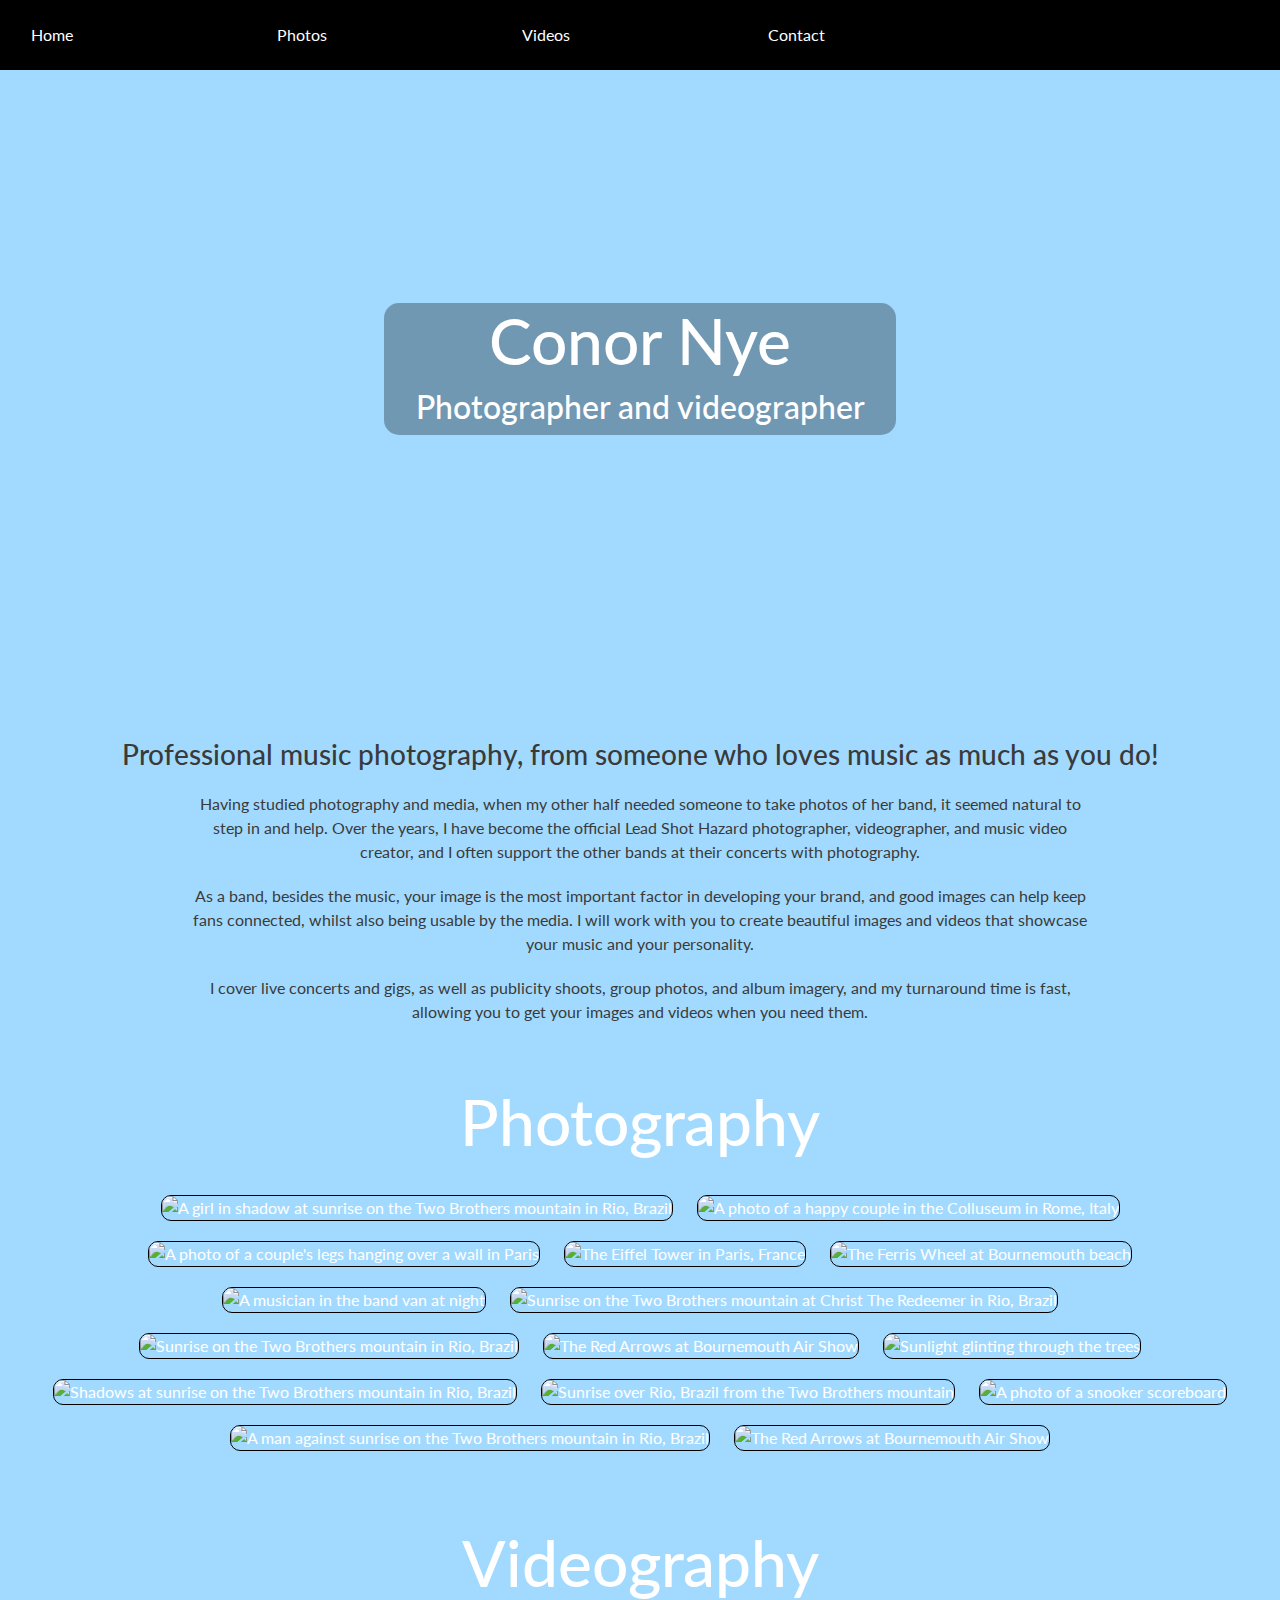
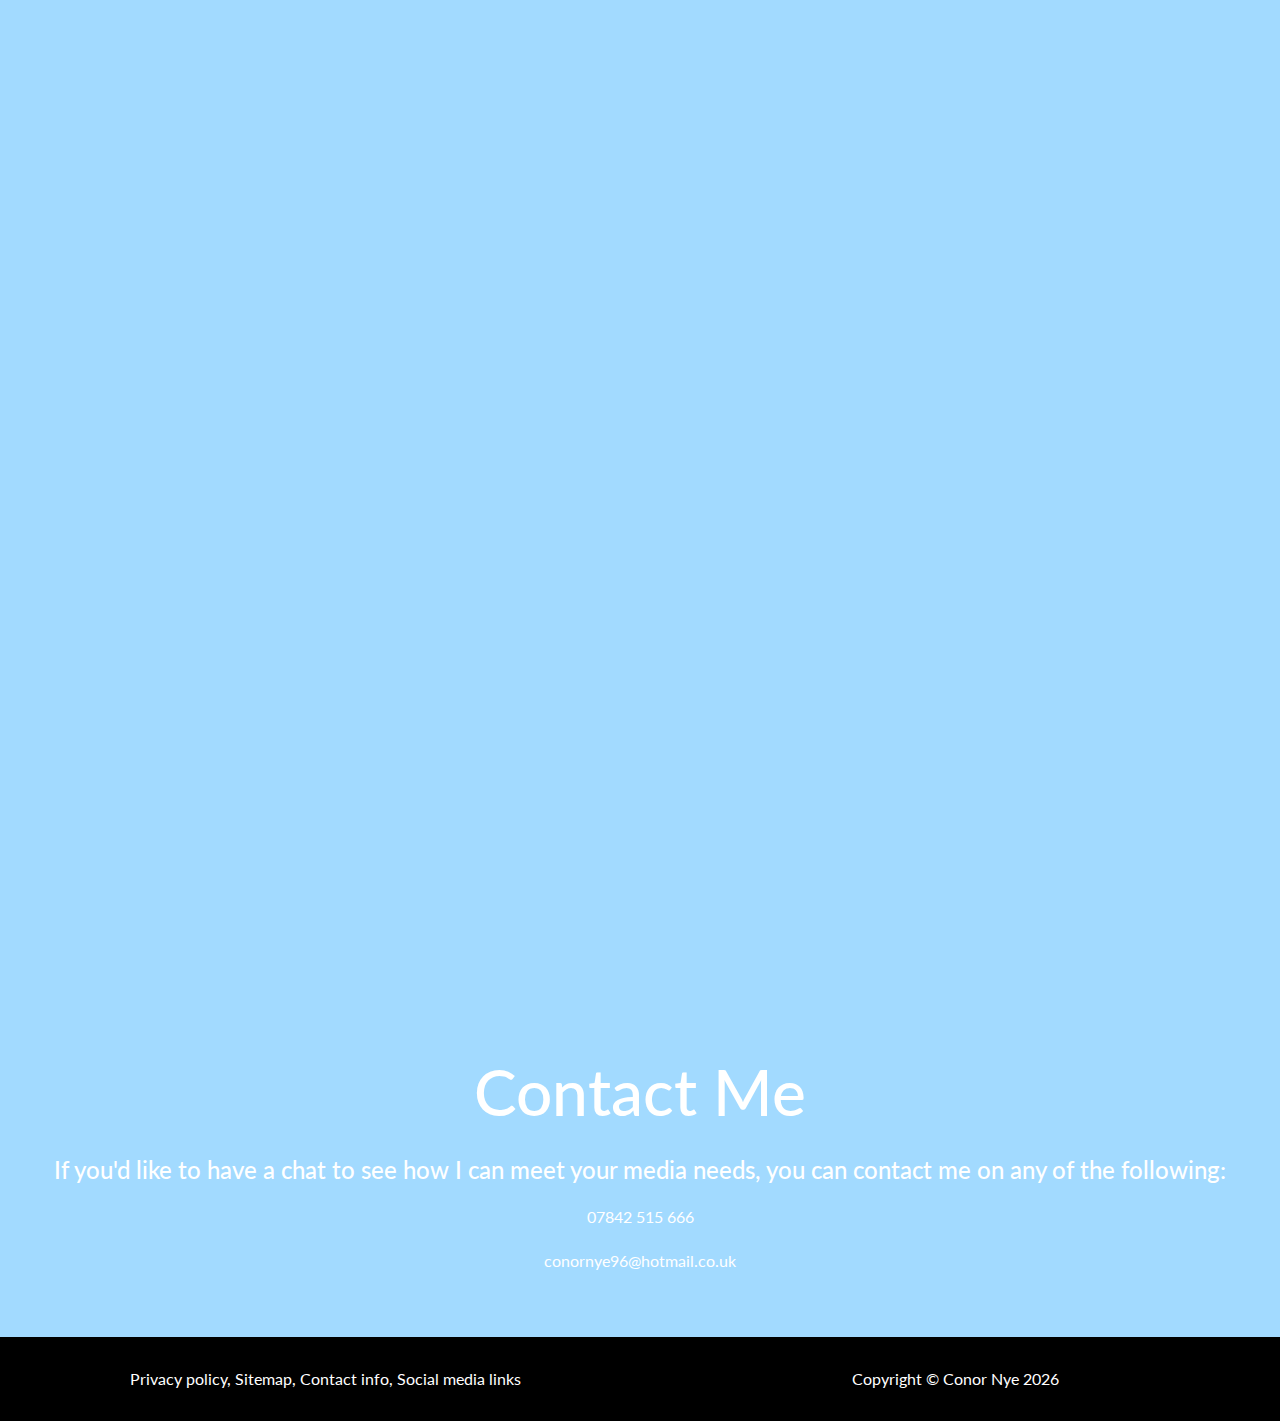
==== index.html @ 908e978d "style: Fully style navbar" ====
<!DOCTYPE html>
<html lang="en-us">

<head>
    <meta charset="utf-8">
    <link rel="stylesheet" href="https://stackpath.bootstrapcdn.com/bootstrap/4.5.2/css/bootstrap.min.css" >
    <title>Conor Nye</title>
    <meta name="description" content="Conor Nye">
    <meta name="keywords" content="conor, nye, photographer, videographer, photo, photos, video, videos, music, band">
    <meta name="viewport" content="width=device-width, initial-scale=1">
    <link rel="preconnect" href="https://fonts.gstatic.com">
    <link href="https://fonts.googleapis.com/css2?family=Lato:wght@300;400&display=swap" rel="stylesheet">
    <link href="assets/css/style.css" rel="stylesheet" type="text/css" />
    <link rel="stylesheet" href="https://use.fontawesome.com/releases/v5.7.2/css/all.css" integrity="sha384-fnmOCqbTlWIlj8LyTjo7mOUStjsKC4pOpQbqyi7RrhN7udi9RwhKkMHpvLbHG9Sr" crossorigin="anonymous">
</head>

<body>

    <header id="home">
        <div class="header-container">
            <div class="header-text-container">
                <nav class="navbar">
                    <div class="navbar-grid">
                        <a href="#home" class="navlink"><i class="fas fa-camera-retro"></i> Home</a>
                        <a href="#photos" class="navlink">Photos</a>
                        <a href="#videos" class="navlink">Videos</a>
                        <a href="#contact" class="navlink">Contact</a>
                    </div>
                </nav>
            </div>
            <div class="name-text">
                <h1>Conor Nye</h1>
                <h2>Photographer and videographer</h2>
            </div>
        </div>
    </header>

    <main class="main-section">
        <h3>
            Professional music photography, from someone who loves music as much as you do!
        </h3>
        <p>
            Having studied photography and media, when my other half needed someone to take photos of her band, it seemed natural to step in and help. Over the years, 
            I have become the official Lead Shot Hazard photographer, videographer, and music video creator, and I often support the other bands at their concerts with photography.
        </p>
        <p>
            As a band, besides the music, your image is the most important factor in developing your brand, and good images can help keep fans connected, whilst also being 
            usable by the media. I will work with you to create beautiful images and videos that showcase your music and your personality.
        </p>
        <p>
            I cover live concerts and gigs, as well as publicity shoots, group photos, and album imagery, and my turnaround time is fast, allowing you to get your images and 
            videos when you need them.
        </p>
    </main>

    <section class="image-container" id="photos">
        <h1 class="heading">Photography</h1>
        <img src="https://i.imgur.com/f419nyX.jpg" alt="A girl in shadow at sunrise on the Two Brothers mountain in Rio, Brazil">
        <img src="https://i.imgur.com/eDIat8K.jpg" alt="A photo of a happy couple in the Colluseum in Rome, Italy">
        <img src="https://i.imgur.com/G8rVsUl.jpg" alt="A photo of a couple's legs hanging over a wall in Paris">
        <img src="https://i.imgur.com/LrPiSld.jpg" alt="The Eiffel Tower in Paris, France">
        <img src="https://i.imgur.com/gnBlnq7.jpg" alt="The Ferris Wheel at Bournemouth beach">
        <img src="https://i.imgur.com/ypMdbo6.jpg" alt="A musician in the band van at night">
        <img src="https://i.imgur.com/Kkt2CzF.jpg" alt="Sunrise on the Two Brothers mountain at Christ The Redeemer in Rio, Brazil">
        <img src="https://i.imgur.com/Uy7Wb6y.jpg" alt="Sunrise on the Two Brothers mountain in Rio, Brazil">
        <img src="https://i.imgur.com/jxeZrWh.jpg" alt="The Red Arrows at Bournemouth Air Show">
        <img src="https://i.imgur.com/7Y4nOu1.jpg" alt="Sunlight glinting through the trees">
        <img src="https://i.imgur.com/yNRKjsJ.jpg" alt="Shadows at sunrise on the Two Brothers mountain in Rio, Brazil">
        <img src="https://i.imgur.com/GoexkYf.jpg" alt="Sunrise over Rio, Brazil from the Two Brothers mountain">
        <img src="https://i.imgur.com/z32xwUH.jpg" alt="A photo of a snooker scoreboard">
        <img src="https://i.imgur.com/oMjJO6c.jpg" alt="A man against sunrise on the Two Brothers mountain in Rio, Brazil">
        <img src="https://i.imgur.com/B5p1zAp.jpg" alt="The Red Arrows at Bournemouth Air Show">
    </section>

    <section id="videos">
        <h1 class="heading">Videography</h1>
        <iframe width="560" height="315" src="https://www.youtube.com/embed/EqXnrUKb3v4" frameborder="0" allow="accelerometer; autoplay; clipboard-write; encrypted-media; gyroscope; picture-in-picture" allowfullscreen></iframe>
        <iframe width="560" height="315" src="https://www.youtube.com/embed/kovNMkq9a1o" frameborder="0" allow="accelerometer; autoplay; clipboard-write; encrypted-media; gyroscope; picture-in-picture" allowfullscreen></iframe>
        <iframe src="https://www.facebook.com/plugins/post.php?href=https%3A%2F%2Fwww.facebook.com%2Fjustsaynayuk%2Fposts%2F1547717535274657&width=560&show_text=false&height=314&appId" width="560" height="314" style="border:none;overflow:hidden" scrolling="no" frameborder="0" allowfullscreen="true" allow="autoplay; clipboard-write; encrypted-media; picture-in-picture; web-share"></iframe>        <iframe width="560" height="315" src="https://www.youtube.com/embed/qwrpx01WE7w" frameborder="0" allow="accelerometer; autoplay; clipboard-write; encrypted-media; gyroscope; picture-in-picture" allowfullscreen></iframe>
        <iframe width="560" height="315" src="https://www.youtube.com/embed/1kNh2r1jl7M" frameborder="0" allow="accelerometer; autoplay; clipboard-write; encrypted-media; gyroscope; picture-in-picture" allowfullscreen></iframe>
        <iframe width="560" height="315" src="https://www.youtube.com/embed/Xptt2Zg02f0" frameborder="0" allow="accelerometer; autoplay; clipboard-write; encrypted-media; gyroscope; picture-in-picture" allowfullscreen></iframe>
    </section>

    <section id="contact">
        <h1 class="heading">Contact Me</h1>
        <h4>If you'd like to have a chat to see how I can meet your media needs, you can contact me on any of the following:</h4>
        <p><i class="fas fa-phone"></i> 07842 515 666</p>
        <p><i class="fas fa-envelope"></i> conornye96@hotmail.co.uk</p>
    </section>

    <footer>
        <div class="privacy">
            Privacy policy, Sitemap, Contact info, Social media links
        </div>
        <div class="copyright">
            <p>Copyright &copy; Conor Nye <span id="copyright"></span></p>
        </div>
    </footer>

    <script src="assets/js/script.js" async></script>
</body>
</html>
---- assets/css/style.css ----
/* ------------------------------------------------------------------------------------- Global styles */

* {
    margin: 0;
    padding: 0;
    border: 0;
}

html {
    width: 100%;
}

body {
    background-color: #a2daff;
    height: 100%;
    width: 100%;
    text-align: center;
    font-family: 'Lato', sans-serif;
    color: #fff;
}

/* ------------------------------------------------------------------------------------- Navbar */

.navbar {
    font-size: 100%;
    justify-content: space-around;
    width: 100%;
    margin: auto;
}

.navbar-grid {
    width: 100%;
    display: grid;
    grid-template-columns: repeat(5, 1fr);
    gap: 10px;
}

.navlink {
    text-decoration: none;
    color: #fff;
}

/* ------------------------------------------------------------------------------------- Header */

header {
    height: 82vh;
    align-content: center;
}

.header-container {
    height: 80vh;
    width: 100%;
    background: url(https://i.imgur.com/oMjJO6c.jpg) no-repeat bottom right fixed;
    -webkit-background-size: cover;
    -moz-background-size: cover;
    -o-background-size: cover;
    background-size: cover;
    display: flex;
    flex-direction: column;
    justify-content: center;
    position: relative;
    border: 0;
    margin: 0;
    padding: 0;
    border: 0;
}

.header-text-container {
    background-color: #000;
    height: fit-content;
    width: 100%;
    position: fixed;
    top: 0;
    left: 0;
    padding: 15px;
    text-align: left;
}

h1 {
    font-size: 400%;
}

.name-text {
    width: 40%;
    margin: auto;
    background-color: rgba(0,0,0,0.3);
    border-radius: 15px;
}

/* ------------------------------------------------------------------------------------- Main section */

.main-section {
    color: rgb(58, 58, 58);
}

p {
    width: 70%;
    margin: 20px auto;
}

.heading {
    margin-top: 5%;
    margin-bottom: 2%;
}

/* ------------------------------------------------------------------------------------- Images */

.image-container {
    width: 94%;
    margin: auto;
}

img {
    width: 25%;
    margin: 10px;
    border: 1px solid #000;
    border-radius: 10px;
}

/* ------------------------------------------------------------------------------------- Videos */

/* ------------------------------------------------------------------------------------- Footer */

footer {
    background-color: #000;
    color: #fff;
    padding: 10px;
    height: fit-content;
    justify-content: space-around;
    margin-top: 5%;
    display: grid;
    grid-template-columns: repeat(2, 1fr);
}

.privacy {
    margin: auto;
}
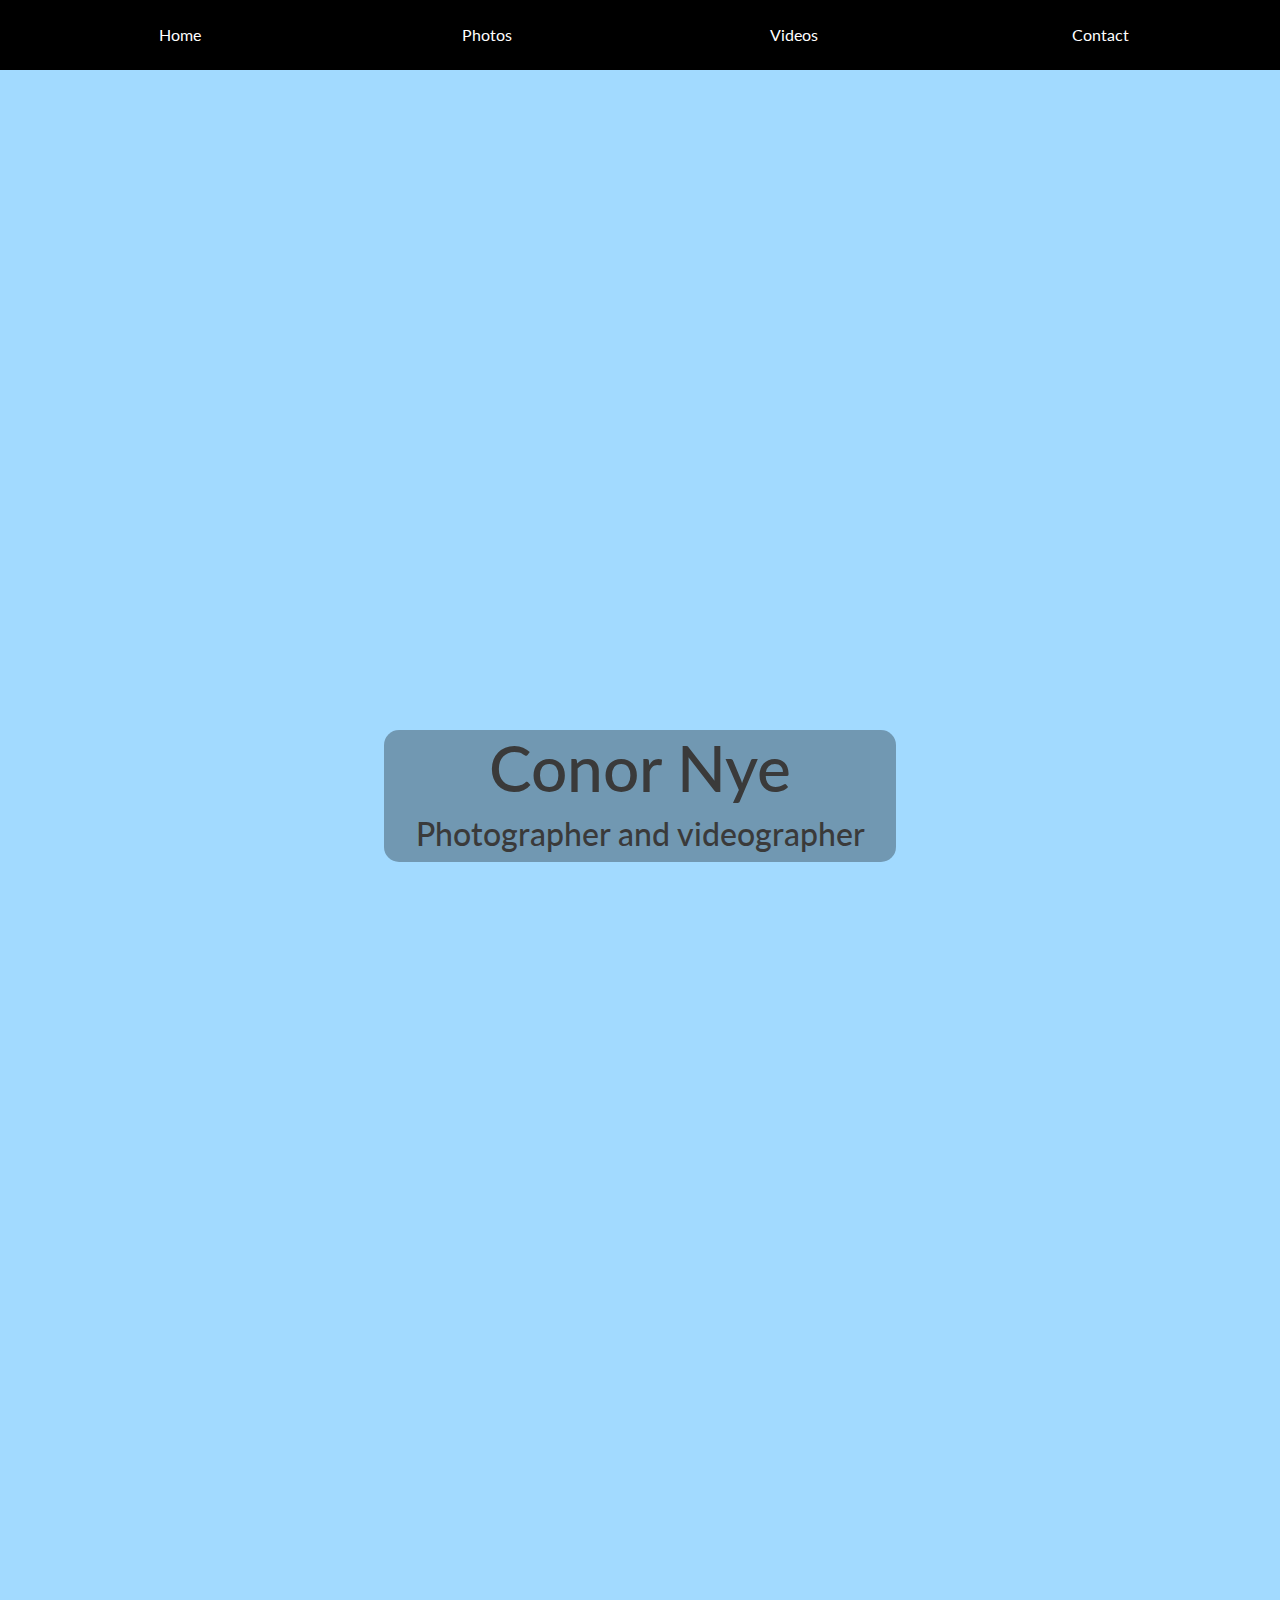
==== commit 389e27aa: "wip: Correct the order or elements" ====
--- a/index.html
+++ b/index.html
@@ -17,8 +17,7 @@
 <body>
 
     <header id="home">
-        <div class="header-container">
-            <div class="header-text-container">
+        <div class="header-text-container">
                 <nav class="navbar">
                     <div class="navbar-grid">
                         <a href="#home" class="navlink"><i class="fas fa-camera-retro"></i> Home</a>
@@ -28,14 +27,15 @@
                     </div>
                 </nav>
             </div>
+    </header>
+
+    <main class="main-section">
+                <div class="header-container">
             <div class="name-text">
                 <h1>Conor Nye</h1>
                 <h2>Photographer and videographer</h2>
             </div>
         </div>
-    </header>
-
-    <main class="main-section">
         <h3>
             Professional music photography, from someone who loves music as much as you do!
         </h3>
--- a/assets/css/style.css
+++ b/assets/css/style.css
@@ -1,22 +1,24 @@
 /* ------------------------------------------------------------------------------------- Global styles */
 
-* {
-    margin: 0;
-    padding: 0;
-    border: 0;
+html,body
+{
+    width: 100%;
+    height: 100%;
+    margin: 0px;
+    padding: 0px;
+    overflow-x: hidden; 
 }
 
 html {
-    width: 100%;
+    border: 0;
 }
 
 body {
     background-color: #a2daff;
-    height: 100%;
-    width: 100%;
     text-align: center;
     font-family: 'Lato', sans-serif;
     color: #fff;
+    border: 0;
 }
 
 /* ------------------------------------------------------------------------------------- Navbar */
@@ -31,19 +33,20 @@
 .navbar-grid {
     width: 100%;
     display: grid;
-    grid-template-columns: repeat(5, 1fr);
+    grid-template-columns: repeat(4, 0.30fr);
     gap: 10px;
 }
 
 .navlink {
     text-decoration: none;
     color: #fff;
+    text-align: center;
 }
 
 /* ------------------------------------------------------------------------------------- Header */
 
 header {
-    height: 82vh;
+    height: 20%;
     align-content: center;
 }
 
@@ -58,11 +61,9 @@
     display: flex;
     flex-direction: column;
     justify-content: center;
-    position: relative;
     border: 0;
     margin: 0;
     padding: 0;
-    border: 0;
 }
 
 .header-text-container {
@@ -90,6 +91,7 @@
 /* ------------------------------------------------------------------------------------- Main section */
 
 .main-section {
+    margin-top: 20%;
     color: rgb(58, 58, 58);
 }
 
@@ -119,6 +121,11 @@
 
 /* ------------------------------------------------------------------------------------- Videos */
 
+iframe {
+    max-width: 70%;
+    height: auto;
+}
+
 /* ------------------------------------------------------------------------------------- Footer */
 
 footer {
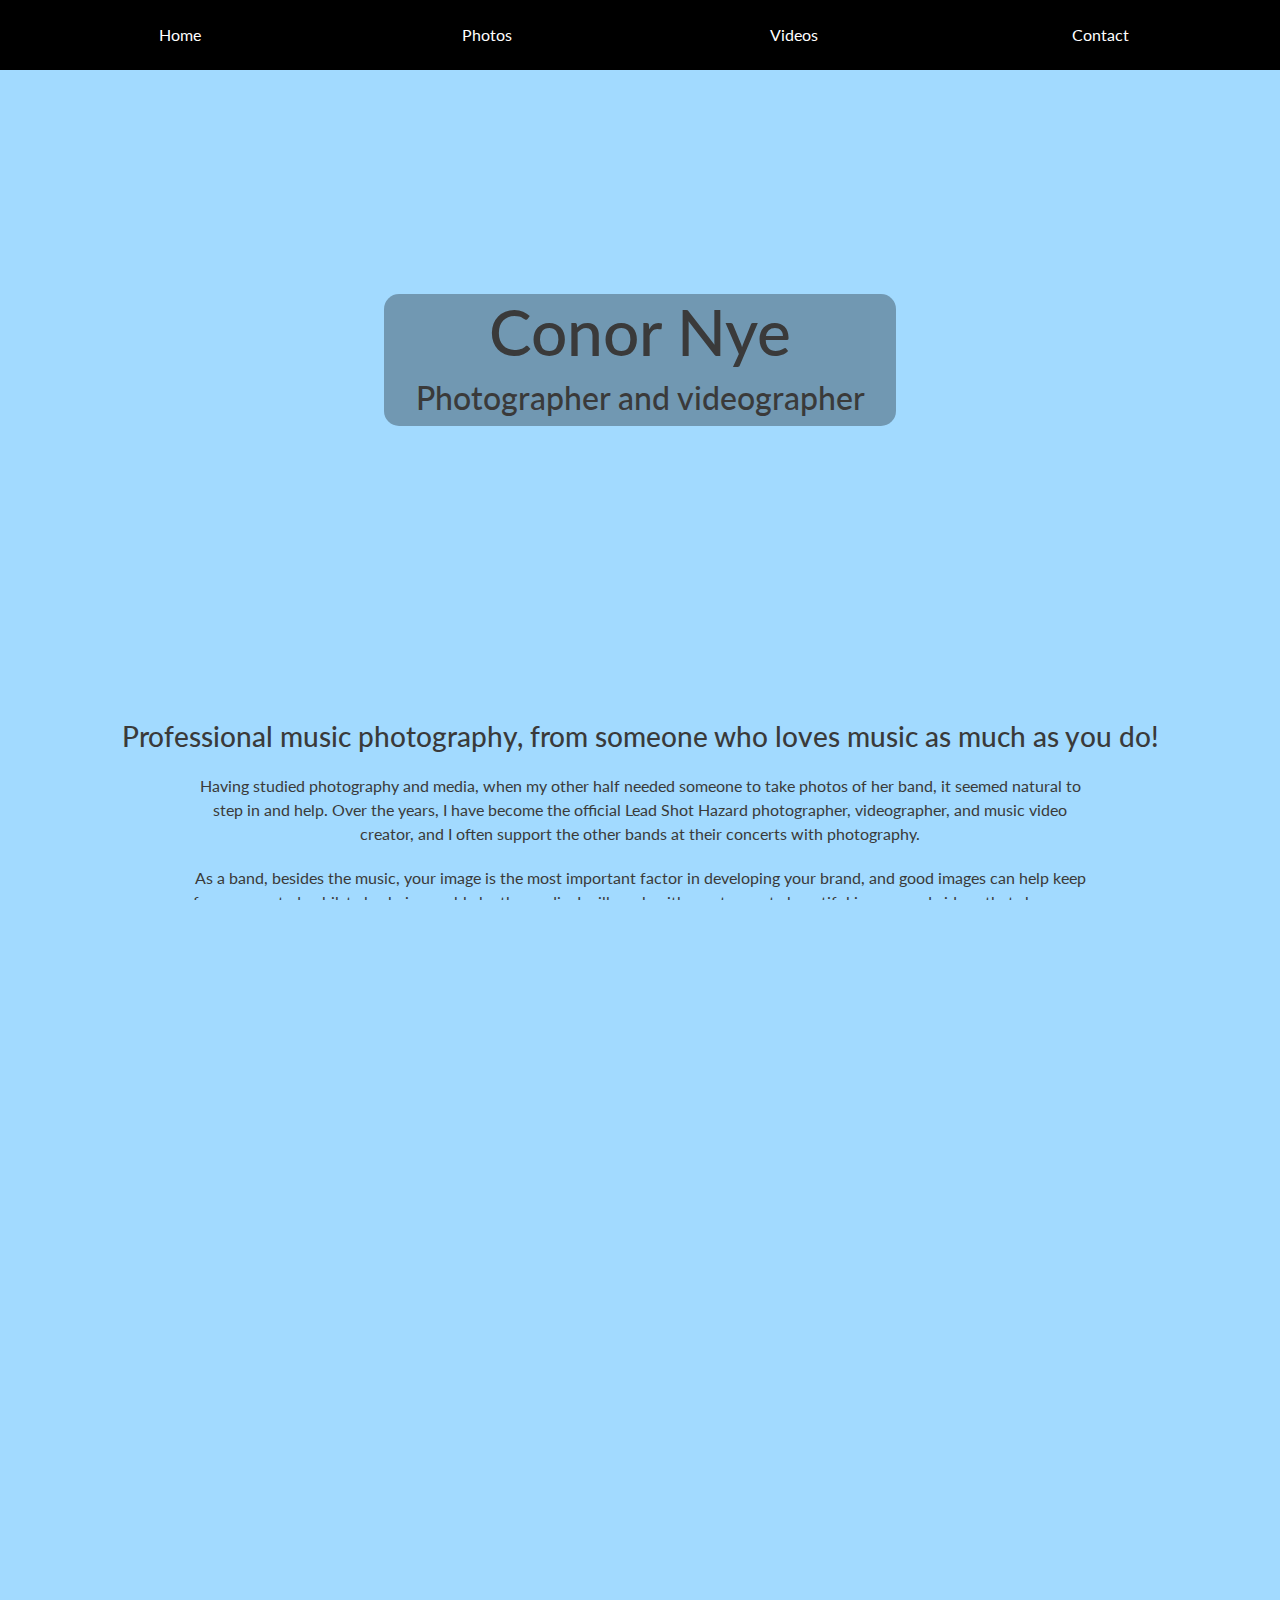
==== commit da48db71: "maint: Fix best practice issues" ====
--- a/index.html
+++ b/index.html
@@ -54,7 +54,7 @@
     </main>
 
     <section class="image-container" id="photos">
-        <h1 class="heading">Photography</h1>
+        <h2 class="heading">Photography</h2>
         <img src="https://i.imgur.com/f419nyX.jpg" alt="A girl in shadow at sunrise on the Two Brothers mountain in Rio, Brazil">
         <img src="https://i.imgur.com/eDIat8K.jpg" alt="A photo of a happy couple in the Colluseum in Rome, Italy">
         <img src="https://i.imgur.com/G8rVsUl.jpg" alt="A photo of a couple's legs hanging over a wall in Paris">
@@ -73,7 +73,7 @@
     </section>
 
     <section id="videos">
-        <h1 class="heading">Videography</h1>
+        <h2 class="heading">Videography</h2>
         <iframe width="560" height="315" src="https://www.youtube.com/embed/EqXnrUKb3v4" frameborder="0" allow="accelerometer; autoplay; clipboard-write; encrypted-media; gyroscope; picture-in-picture" allowfullscreen></iframe>
         <iframe width="560" height="315" src="https://www.youtube.com/embed/kovNMkq9a1o" frameborder="0" allow="accelerometer; autoplay; clipboard-write; encrypted-media; gyroscope; picture-in-picture" allowfullscreen></iframe>
         <iframe src="https://www.facebook.com/plugins/post.php?href=https%3A%2F%2Fwww.facebook.com%2Fjustsaynayuk%2Fposts%2F1547717535274657&width=560&show_text=false&height=314&appId" width="560" height="314" style="border:none;overflow:hidden" scrolling="no" frameborder="0" allowfullscreen="true" allow="autoplay; clipboard-write; encrypted-media; picture-in-picture; web-share"></iframe>        <iframe width="560" height="315" src="https://www.youtube.com/embed/qwrpx01WE7w" frameborder="0" allow="accelerometer; autoplay; clipboard-write; encrypted-media; gyroscope; picture-in-picture" allowfullscreen></iframe>
@@ -82,7 +82,7 @@
     </section>
 
     <section id="contact">
-        <h1 class="heading">Contact Me</h1>
+        <h2 class="heading">Contact Me</h2>
         <h4>If you'd like to have a chat to see how I can meet your media needs, you can contact me on any of the following:</h4>
         <p><i class="fas fa-phone"></i> 07842 515 666</p>
         <p><i class="fas fa-envelope"></i> conornye96@hotmail.co.uk</p>
@@ -90,7 +90,7 @@
 
     <footer>
         <div class="privacy">
-            Privacy policy, Sitemap, Contact info, Social media links
+            <p>Privacy policy, Sitemap, Contact info, Social media links</p>
         </div>
         <div class="copyright">
             <p>Copyright &copy; Conor Nye <span id="copyright"></span></p>
--- a/assets/css/style.css
+++ b/assets/css/style.css
@@ -4,13 +4,10 @@
 {
     width: 100%;
     height: 100%;
-    margin: 0px;
-    padding: 0px;
+    margin: 0;
+    padding: 0;
+    border: 0;
     overflow-x: hidden; 
-}
-
-html {
-    border: 0;
 }
 
 body {
@@ -18,7 +15,6 @@
     text-align: center;
     font-family: 'Lato', sans-serif;
     color: #fff;
-    border: 0;
 }
 
 /* ------------------------------------------------------------------------------------- Navbar */
@@ -46,7 +42,6 @@
 /* ------------------------------------------------------------------------------------- Header */
 
 header {
-    height: 20%;
     align-content: center;
 }
 
@@ -91,7 +86,6 @@
 /* ------------------------------------------------------------------------------------- Main section */
 
 .main-section {
-    margin-top: 20%;
     color: rgb(58, 58, 58);
 }
 
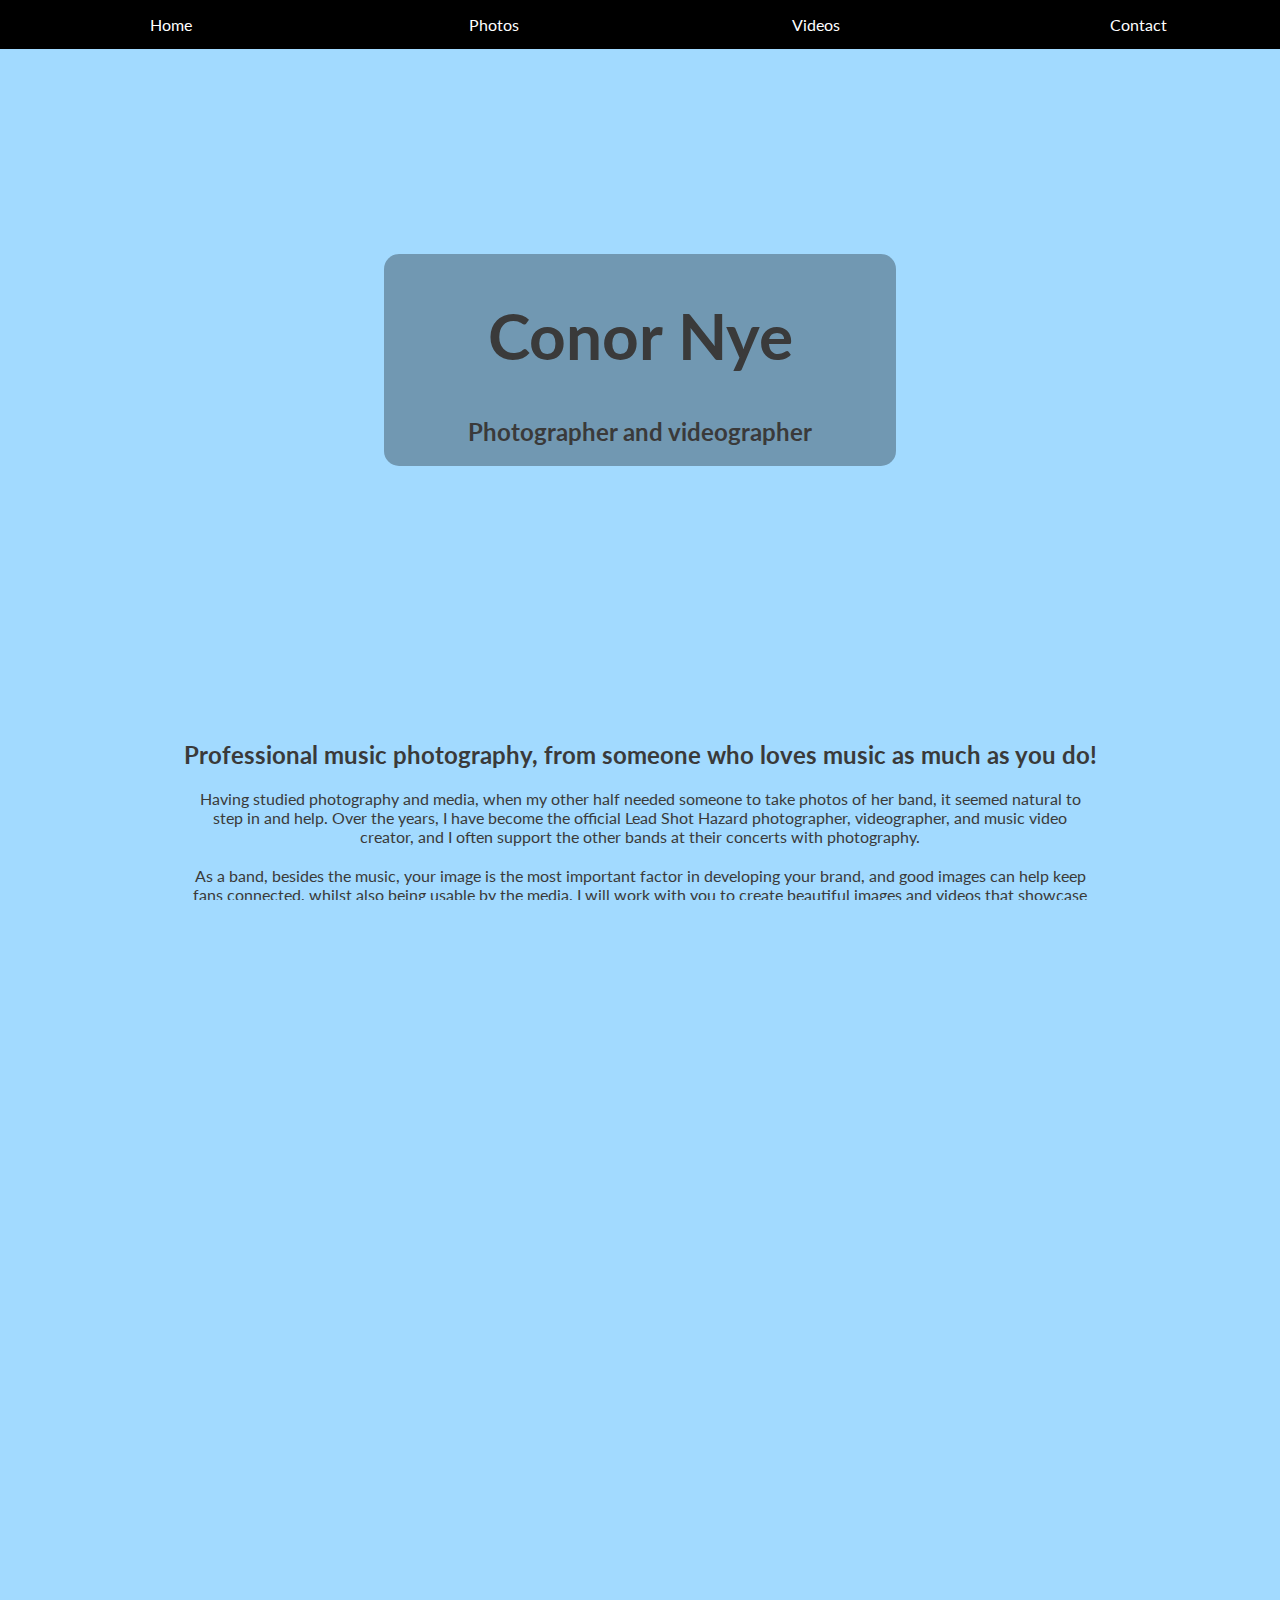
==== commit 4c56dcbe: "wip: Add styling and correct tags" ====
--- a/index.html
+++ b/index.html
@@ -3,7 +3,6 @@
 
 <head>
     <meta charset="utf-8">
-    <link rel="stylesheet" href="https://stackpath.bootstrapcdn.com/bootstrap/4.5.2/css/bootstrap.min.css" >
     <title>Conor Nye</title>
     <meta name="description" content="Conor Nye">
     <meta name="keywords" content="conor, nye, photographer, videographer, photo, photos, video, videos, music, band">
@@ -20,25 +19,25 @@
         <div class="header-text-container">
                 <nav class="navbar">
                     <div class="navbar-grid">
-                        <a href="#home" class="navlink"><i class="fas fa-camera-retro"></i> Home</a>
-                        <a href="#photos" class="navlink">Photos</a>
-                        <a href="#videos" class="navlink">Videos</a>
-                        <a href="#contact" class="navlink">Contact</a>
+                        <a href="#home" class="navlink"><i class="fas fa-home"></i> Home</a>
+                        <a href="#photos" class="navlink"><i class="fas fa-camera-retro"></i> Photos</a>
+                        <a href="#videos" class="navlink"><i class="fas fa-film"></i> Videos</a>
+                        <a href="#contact" class="navlink"><i class="fas fa-address-card"></i> Contact</a>
                     </div>
                 </nav>
             </div>
     </header>
 
     <main class="main-section">
-                <div class="header-container">
+        <div class="header-container">
             <div class="name-text">
                 <h1>Conor Nye</h1>
                 <h2>Photographer and videographer</h2>
             </div>
         </div>
-        <h3>
+        <h2 class="info-header">
             Professional music photography, from someone who loves music as much as you do!
-        </h3>
+        </h2>
         <p>
             Having studied photography and media, when my other half needed someone to take photos of her band, it seemed natural to step in and help. Over the years, 
             I have become the official Lead Shot Hazard photographer, videographer, and music video creator, and I often support the other bands at their concerts with photography.
@@ -76,7 +75,8 @@
         <h2 class="heading">Videography</h2>
         <iframe width="560" height="315" src="https://www.youtube.com/embed/EqXnrUKb3v4" frameborder="0" allow="accelerometer; autoplay; clipboard-write; encrypted-media; gyroscope; picture-in-picture" allowfullscreen></iframe>
         <iframe width="560" height="315" src="https://www.youtube.com/embed/kovNMkq9a1o" frameborder="0" allow="accelerometer; autoplay; clipboard-write; encrypted-media; gyroscope; picture-in-picture" allowfullscreen></iframe>
-        <iframe src="https://www.facebook.com/plugins/post.php?href=https%3A%2F%2Fwww.facebook.com%2Fjustsaynayuk%2Fposts%2F1547717535274657&width=560&show_text=false&height=314&appId" width="560" height="314" style="border:none;overflow:hidden" scrolling="no" frameborder="0" allowfullscreen="true" allow="autoplay; clipboard-write; encrypted-media; picture-in-picture; web-share"></iframe>        <iframe width="560" height="315" src="https://www.youtube.com/embed/qwrpx01WE7w" frameborder="0" allow="accelerometer; autoplay; clipboard-write; encrypted-media; gyroscope; picture-in-picture" allowfullscreen></iframe>
+        <iframe src="https://www.facebook.com/plugins/post.php?href=https%3A%2F%2Fwww.facebook.com%2Fjustsaynayuk%2Fposts%2F1547717535274657&width=560&show_text=false&height=314&appId" width="560" height="314" style="border:none;overflow:hidden" scrolling="no" frameborder="0" allowfullscreen="true" allow="autoplay; clipboard-write; encrypted-media; picture-in-picture; web-share"></iframe>
+        <iframe width="560" height="315" src="https://www.youtube.com/embed/qwrpx01WE7w" frameborder="0" allow="accelerometer; autoplay; clipboard-write; encrypted-media; gyroscope; picture-in-picture" allowfullscreen></iframe>
         <iframe width="560" height="315" src="https://www.youtube.com/embed/1kNh2r1jl7M" frameborder="0" allow="accelerometer; autoplay; clipboard-write; encrypted-media; gyroscope; picture-in-picture" allowfullscreen></iframe>
         <iframe width="560" height="315" src="https://www.youtube.com/embed/Xptt2Zg02f0" frameborder="0" allow="accelerometer; autoplay; clipboard-write; encrypted-media; gyroscope; picture-in-picture" allowfullscreen></iframe>
     </section>
--- a/assets/css/style.css
+++ b/assets/css/style.css
@@ -135,4 +135,37 @@
 
 .privacy {
     margin: auto;
+}
+
+/* ------------------------------------------------------------------------------------- Media queries */
+
+@media only screen and (max-width: 600px) {
+    .name-text {
+        width: 90%;
+    }
+    h1 {
+        font-size: 200%;
+    }
+    h2 {
+        font-size: 1.5rem;
+    }
+    h3 {
+        font-size: 1.25rem;
+        width: 90%;
+        margin: 0 auto;
+    }
+    h4 {
+        font-size: 1rem;
+    }
+    p {
+        width: 90%;
+        font-size: 0.9rem;
+    }
+    img {
+        width: 43%;
+    }
+    footer {
+        margin-top: 0;
+        padding: 0;
+    }
 }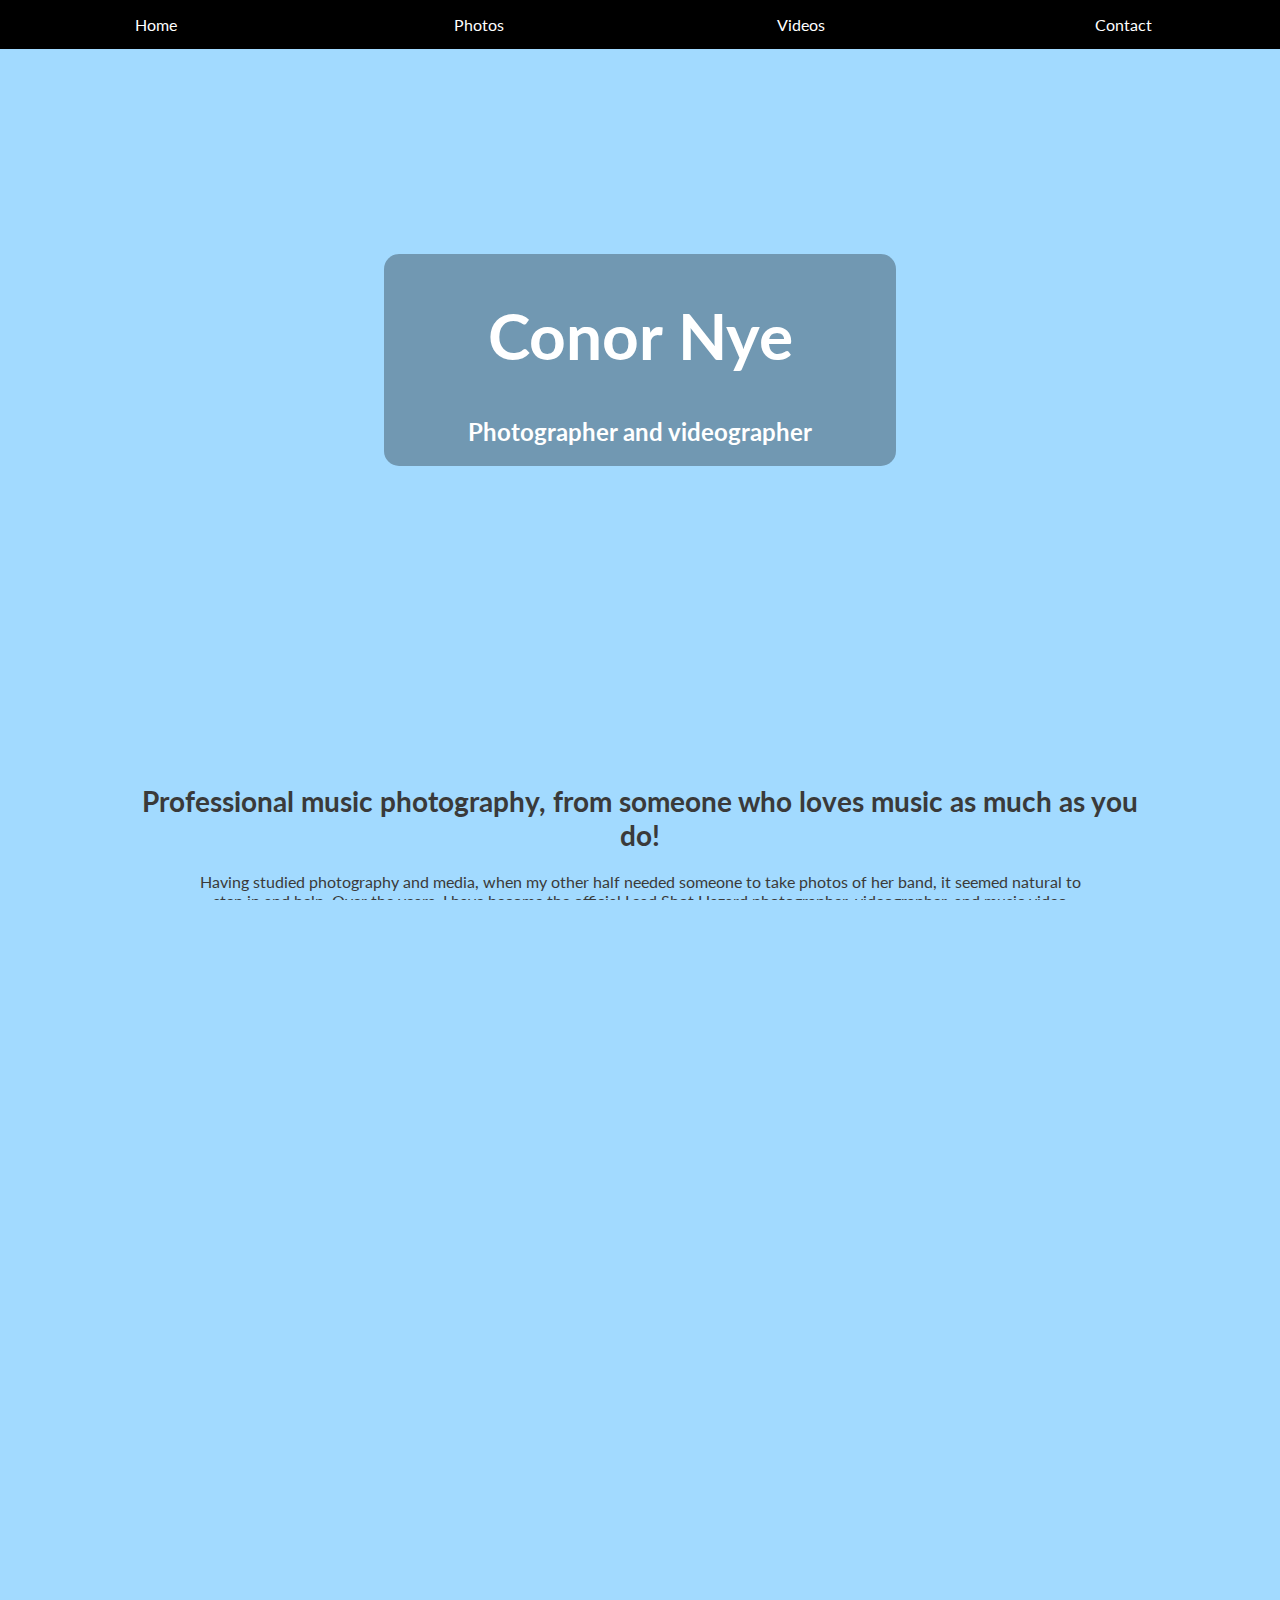
==== commit f82563b3: "wip: Add footer socials" ====
--- a/index.html
+++ b/index.html
@@ -84,16 +84,22 @@
     <section id="contact">
         <h2 class="heading">Contact Me</h2>
         <h4>If you'd like to have a chat to see how I can meet your media needs, you can contact me on any of the following:</h4>
-        <p><i class="fas fa-phone"></i> 07842 515 666</p>
-        <p><i class="fas fa-envelope"></i> conornye96@hotmail.co.uk</p>
+        <p><i class="fas fa-phone" aria-hidden="true"></i> 07842 515 666</p>
+        <p><i class="fas fa-envelope" aria-hidden="true"></i> conornye96@hotmail.co.uk</p>
     </section>
 
     <footer>
         <div class="privacy">
-            <p>Privacy policy, Sitemap, Contact info, Social media links</p>
+            <p><i class="fas fa-phone"></i> 07842 515 666</p>
+            <p><i class="fas fa-envelope"></i> conornye96@hotmail.co.uk</p>
+            <a href="https://www.facebook.com/" target="_blank" rel="noopener" class="social-image" id="facebook" onmouseover="hover(this.id)" onmouseout="normal(this.id)"><i class="fab fa-facebook"></i></a>
+            <a href="https://www.instagram.com/" target="_blank" rel="noopener" class="social-image" id="instagram" onmouseover="hover(this.id)" onmouseout="normal(this.id)"><i class="fab fa-instagram"></i></a>
+            <a href="https://www.youtube.com/" target="_blank" rel="noopener" class="social-image" id="youtube" onmouseover="hover(this.id)" onmouseout="normal(this.id)"><i class="fab fa-youtube"></i></a>
+            <p>Social media links</p>
         </div>
         <div class="copyright">
             <p>Copyright &copy; Conor Nye <span id="copyright"></span></p>
+            <p>Privacy policy, Sitemap</p>
         </div>
     </footer>
 
--- a/assets/css/style.css
+++ b/assets/css/style.css
@@ -20,10 +20,7 @@
 /* ------------------------------------------------------------------------------------- Navbar */
 
 .navbar {
-    font-size: 100%;
-    justify-content: space-around;
-    width: 100%;
-    margin: auto;
+    width: 100vw;
 }
 
 .navbar-grid {
@@ -68,7 +65,7 @@
     position: fixed;
     top: 0;
     left: 0;
-    padding: 15px;
+    padding: 15px 0;
     text-align: left;
 }
 
@@ -81,6 +78,7 @@
     margin: auto;
     background-color: rgba(0,0,0,0.3);
     border-radius: 15px;
+    color: #fff;
 }
 
 /* ------------------------------------------------------------------------------------- Main section */
@@ -97,6 +95,14 @@
 .heading {
     margin-top: 5%;
     margin-bottom: 2%;
+    font-size: 2.5rem;
+}
+
+.info-header {
+    margin: auto;
+    margin-top: 5%;
+    width: 80%;
+    font-size: 1.75rem;
 }
 
 /* ------------------------------------------------------------------------------------- Images */
@@ -109,15 +115,22 @@
 img {
     width: 25%;
     margin: 10px;
-    border: 1px solid #000;
+    border: 2px solid #000;
     border-radius: 10px;
 }
 
 /* ------------------------------------------------------------------------------------- Videos */
 
 iframe {
-    max-width: 70%;
-    height: auto;
+    width: 560px;
+    height: 315px;
+}
+
+/* ------------------------------------------------------------------------------------- Contact */
+
+#contact {
+    width: 80%;
+    margin: auto;
 }
 
 /* ------------------------------------------------------------------------------------- Footer */
@@ -139,27 +152,23 @@
 
 /* ------------------------------------------------------------------------------------- Media queries */
 
-@media only screen and (max-width: 600px) {
+@media only screen and (max-width: 1050px) {
+    .navlink {
+        font-size: 125%;
+    }
     .name-text {
-        width: 90%;
-    }
-    h1 {
-        font-size: 200%;
+        width: 70%;
     }
     h2 {
-        font-size: 1.5rem;
+        font-size: 2rem;
     }
     h3 {
-        font-size: 1.25rem;
         width: 90%;
         margin: 0 auto;
     }
-    h4 {
-        font-size: 1rem;
-    }
     p {
         width: 90%;
-        font-size: 0.9rem;
+        font-size: 1.1rem;
     }
     img {
         width: 43%;
@@ -168,4 +177,55 @@
         margin-top: 0;
         padding: 0;
     }
+    iframe {
+        width: 476px;
+        height: 267.75px;
+    }
+    img {
+        width: 43%;
+    }
+}
+
+@media only screen and (max-width: 500px) {
+    .navlink {
+        font-size: 0.75rem;
+    }
+    .navbar-grid {
+        gap: 0;
+    }
+    .name-text {
+        width: 90%;
+    }
+    .info-header {
+        font-size: 1.1rem;
+    }
+    h1 {
+        font-size: 200%;
+    }
+    h2 {
+        font-size: 1.5rem;
+    }
+    h3 {
+        font-size: 1.25rem;
+        width: 90%;
+        margin: 0 auto;
+    }
+    h4 {
+        font-size: 1rem;
+    }
+    p {
+        width: 90%;
+        font-size: 0.8rem;
+    }
+    img {
+        width: 41%;
+    }
+    iframe {
+        width: 70%;
+        height: auto;
+    }
+    footer {
+        margin-top: 0;
+        padding: 0;
+    }
 }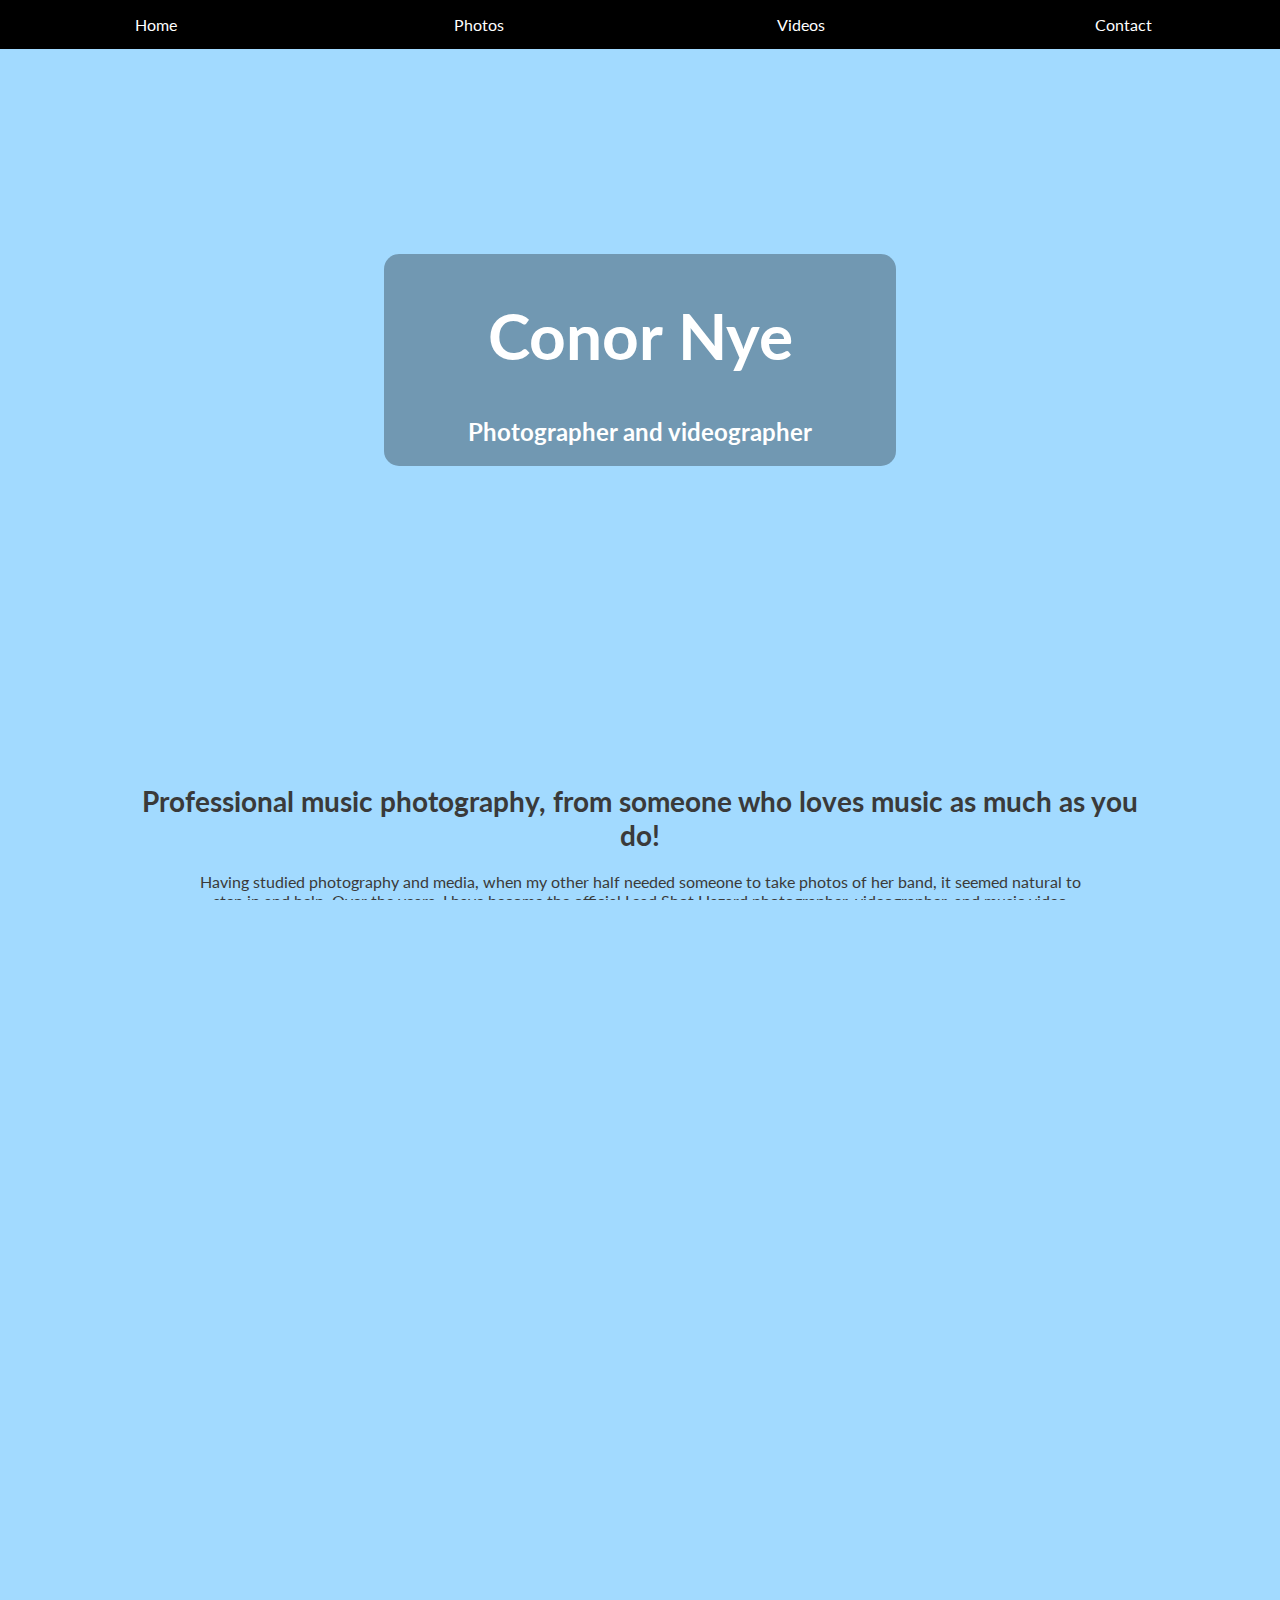
==== commit 6225a4ba: "wip: Finish social media links" ====
--- a/index.html
+++ b/index.html
@@ -92,10 +92,9 @@
         <div class="privacy">
             <p><i class="fas fa-phone"></i> 07842 515 666</p>
             <p><i class="fas fa-envelope"></i> conornye96@hotmail.co.uk</p>
+            <a href="https://www.youtube.com/" target="_blank" rel="noopener" class="social-image" id="youtube" onmouseover="hover(this.id)" onmouseout="normal(this.id)"><i class="fab fa-youtube"></i></a>
             <a href="https://www.facebook.com/" target="_blank" rel="noopener" class="social-image" id="facebook" onmouseover="hover(this.id)" onmouseout="normal(this.id)"><i class="fab fa-facebook"></i></a>
             <a href="https://www.instagram.com/" target="_blank" rel="noopener" class="social-image" id="instagram" onmouseover="hover(this.id)" onmouseout="normal(this.id)"><i class="fab fa-instagram"></i></a>
-            <a href="https://www.youtube.com/" target="_blank" rel="noopener" class="social-image" id="youtube" onmouseover="hover(this.id)" onmouseout="normal(this.id)"><i class="fab fa-youtube"></i></a>
-            <p>Social media links</p>
         </div>
         <div class="copyright">
             <p>Copyright &copy; Conor Nye <span id="copyright"></span></p>
--- a/assets/css/style.css
+++ b/assets/css/style.css
@@ -146,8 +146,8 @@
     grid-template-columns: repeat(2, 1fr);
 }
 
-.privacy {
-    margin: auto;
+footer p {
+    margin: 2px auto;
 }
 
 /* ------------------------------------------------------------------------------------- Media queries */
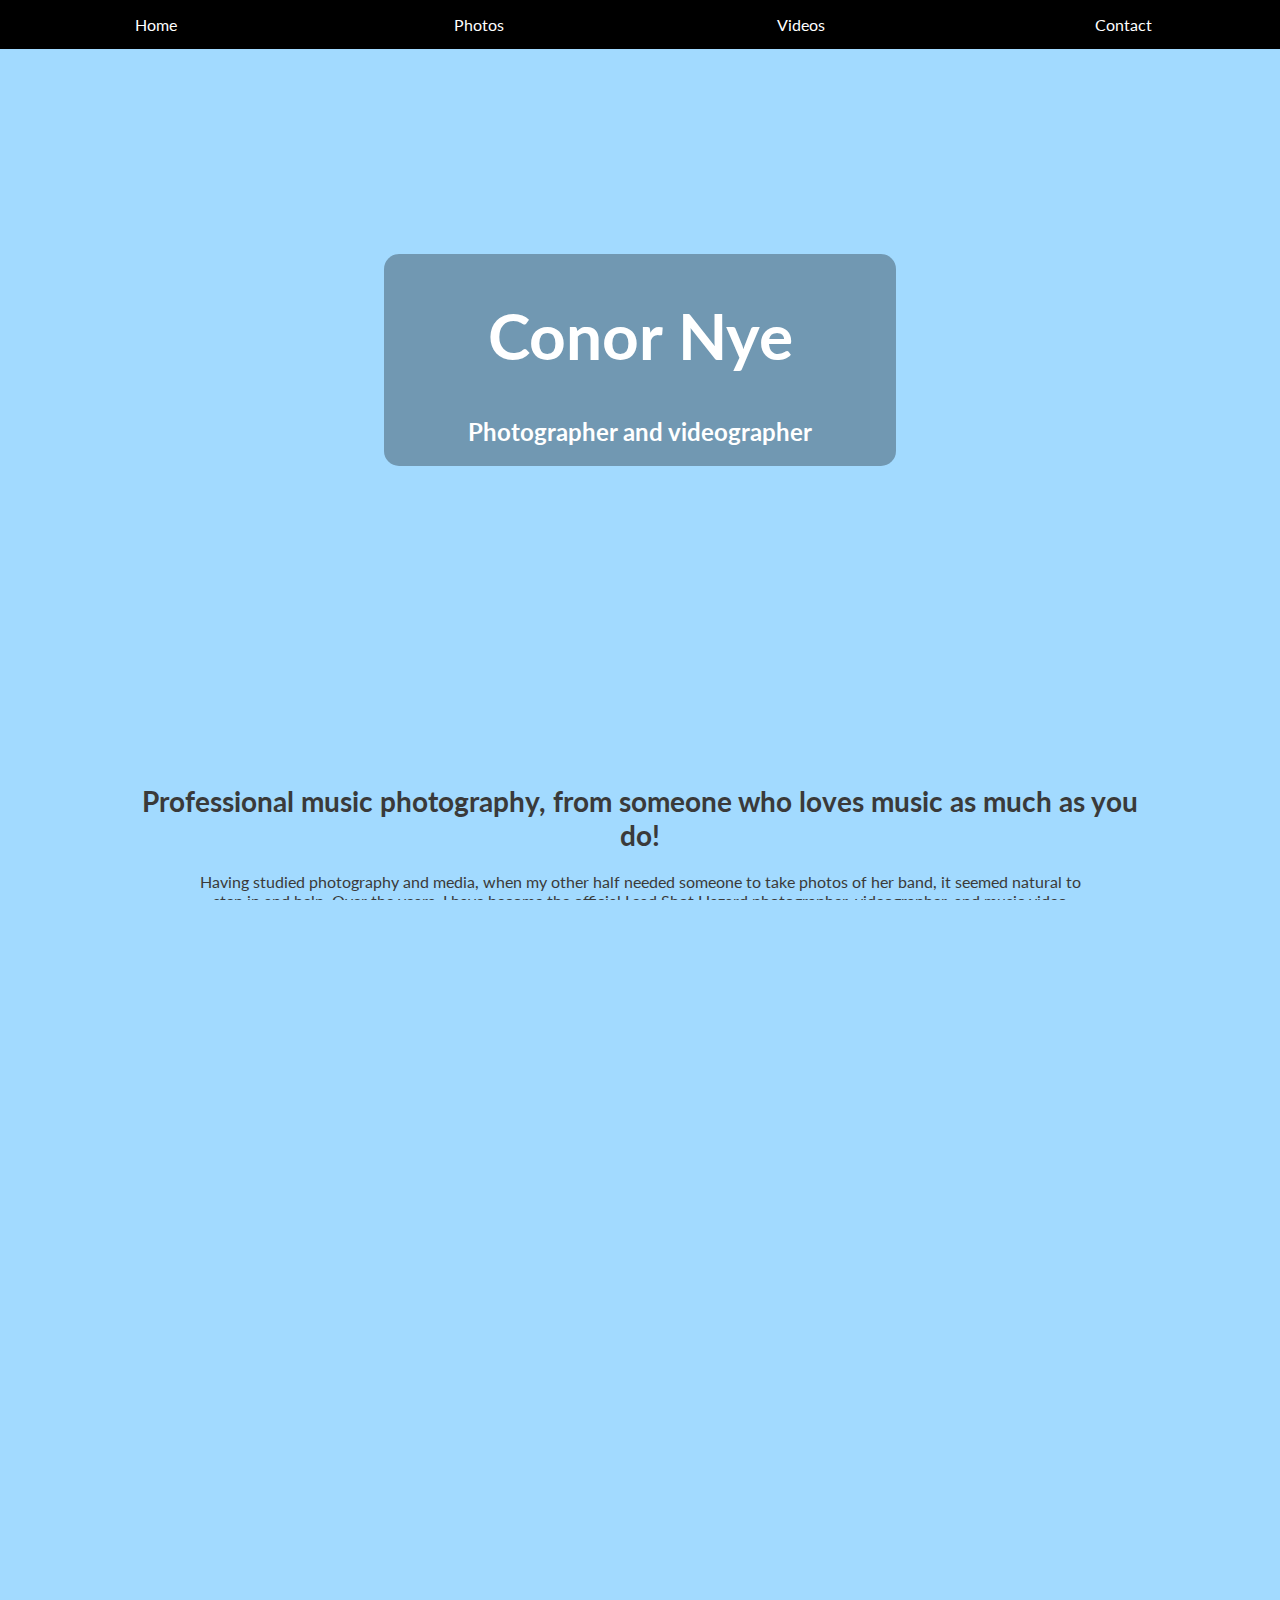
==== commit 02cd1340: "style: Add hover styling" ====
--- a/index.html
+++ b/index.html
@@ -19,10 +19,10 @@
         <div class="header-text-container">
                 <nav class="navbar">
                     <div class="navbar-grid">
-                        <a href="#home" class="navlink"><i class="fas fa-home"></i> Home</a>
-                        <a href="#photos" class="navlink"><i class="fas fa-camera-retro"></i> Photos</a>
-                        <a href="#videos" class="navlink"><i class="fas fa-film"></i> Videos</a>
-                        <a href="#contact" class="navlink"><i class="fas fa-address-card"></i> Contact</a>
+                        <a href="#home" class="navlink" id="nav-home"><i class="fas fa-home"></i> Home</a>
+                        <a href="#photos" class="navlink" id="nav-photos"><i class="fas fa-camera-retro"></i> Photos</a>
+                        <a href="#videos" class="navlink" id="nav-videos"><i class="fas fa-film"></i> Videos</a>
+                        <a href="#contact" class="navlink" id="nav-contact"><i class="fas fa-address-card"></i> Contact</a>
                     </div>
                 </nav>
             </div>
@@ -31,7 +31,7 @@
     <main class="main-section">
         <div class="header-container">
             <div class="name-text">
-                <h1>Conor Nye</h1>
+                <h1 class="conor-name">Conor Nye</h1>
                 <h2>Photographer and videographer</h2>
             </div>
         </div>
@@ -98,7 +98,8 @@
         </div>
         <div class="copyright">
             <p>Copyright &copy; Conor Nye <span id="copyright"></span></p>
-            <p>Privacy policy, Sitemap</p>
+            <p><a href="#" class="footer-link">Privacy policy</a></p>
+            <p><a href="#" class="footer-link">Sitemap</a></p>
         </div>
     </footer>
 
--- a/assets/css/style.css
+++ b/assets/css/style.css
@@ -150,6 +150,12 @@
     margin: 2px auto;
 }
 
+.social-image {
+    color: #fff;
+    font-size: 1.5rem;
+    margin: 0 5px;
+}
+
 /* ------------------------------------------------------------------------------------- Media queries */
 
 @media only screen and (max-width: 1050px) {
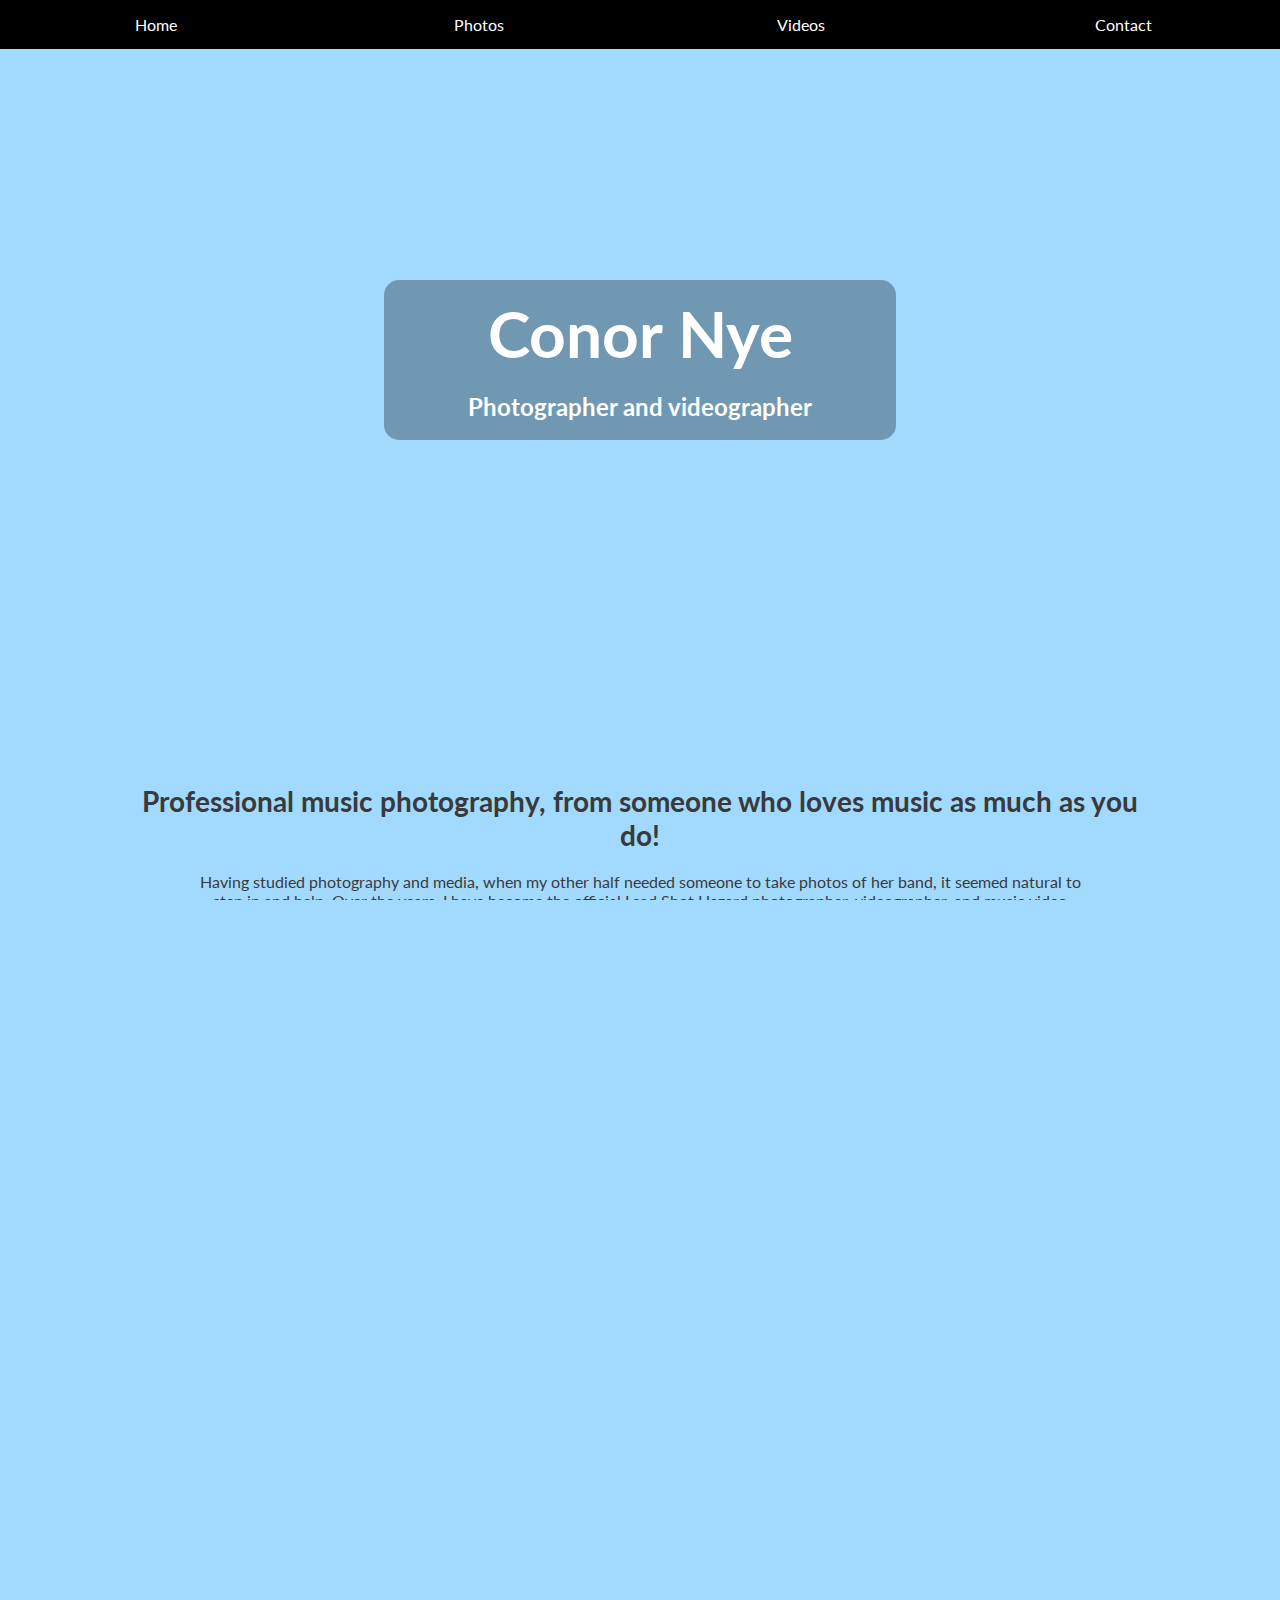
==== commit e538e50c: "style: Add hover styling" ====
--- a/index.html
+++ b/index.html
@@ -19,10 +19,10 @@
         <div class="header-text-container">
                 <nav class="navbar">
                     <div class="navbar-grid">
-                        <a href="#home" class="navlink" id="nav-home"><i class="fas fa-home"></i> Home</a>
-                        <a href="#photos" class="navlink" id="nav-photos"><i class="fas fa-camera-retro"></i> Photos</a>
-                        <a href="#videos" class="navlink" id="nav-videos"><i class="fas fa-film"></i> Videos</a>
-                        <a href="#contact" class="navlink" id="nav-contact"><i class="fas fa-address-card"></i> Contact</a>
+                        <a href="#home" class="navlink" id="nav-home" onmouseover="hover(this.id)" onmouseout="normal(this.id)"><i class="fas fa-home"></i> Home</a>
+                        <a href="#photos" class="navlink" id="nav-photos" onmouseover="hover(this.id)" onmouseout="normal(this.id)"><i class="fas fa-camera-retro"></i> Photos</a>
+                        <a href="#videos" class="navlink" id="nav-videos" onmouseover="hover(this.id)" onmouseout="normal(this.id)"><i class="fas fa-film"></i> Videos</a>
+                        <a href="#contact" class="navlink" id="nav-contact" onmouseover="hover(this.id)" onmouseout="normal(this.id)"><i class="fas fa-address-card"></i> Contact</a>
                     </div>
                 </nav>
             </div>
--- a/assets/css/style.css
+++ b/assets/css/style.css
@@ -87,6 +87,10 @@
     color: rgb(58, 58, 58);
 }
 
+.conor-name {
+    margin: 15px;
+}
+
 p {
     width: 70%;
     margin: 20px auto;
@@ -156,6 +160,10 @@
     margin: 0 5px;
 }
 
+.footer-link {
+    color: #fff;
+}
+
 /* ------------------------------------------------------------------------------------- Media queries */
 
 @media only screen and (max-width: 1050px) {
